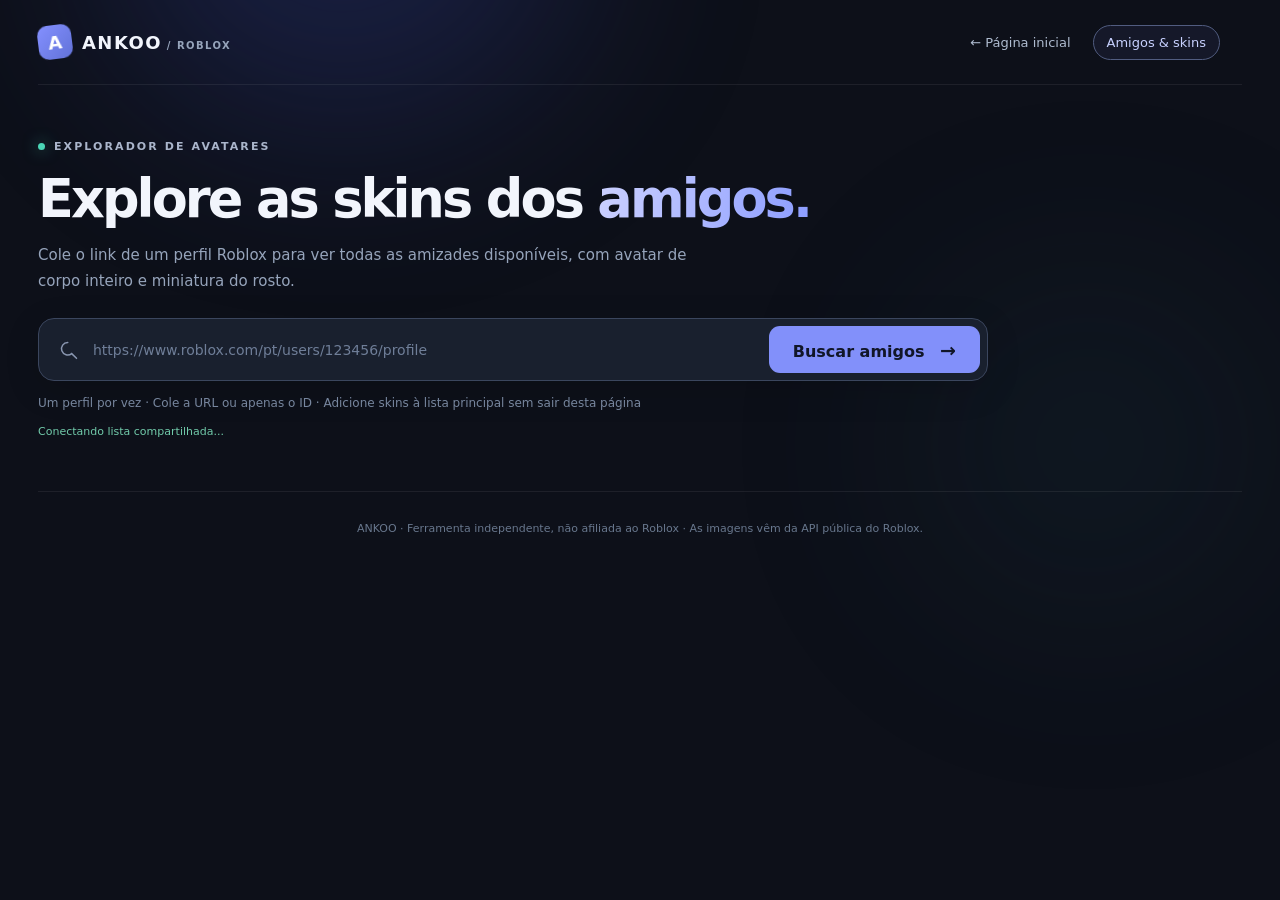
==== public/amigos/index.html @ 10106252 "Adiciona Ankoo v3 com amigos Roblox, KV e acesso de administrador" ====
<!doctype html>
<html lang="pt-BR">
<head>
  <meta charset="utf-8">
  <meta name="viewport" content="width=device-width, initial-scale=1">
  <meta name="theme-color" content="#0d1019">
  <title>Ankoo · Amigos do Roblox</title>
  <meta name="description" content="Veja as skins e miniaturas de até 1.000 amigos de um perfil público do Roblox.">
  <link rel="stylesheet" href="./style.css">
  <link rel="stylesheet" href="/admin.css">
  <script src="/admin.js" defer></script>
  <script src="./app.js" defer></script>
</head>
<body>
  <div class="ambient ambient-one" aria-hidden="true"></div>
  <div class="ambient ambient-two" aria-hidden="true"></div>
  <div class="page">
    <header class="site-header">
      <a class="brand" href="/" title="Voltar à página inicial"><span class="brand-icon">A</span><span>ANKOO<span class="brand-sub"> / ROBLOX</span></span></a>
      <nav><a class="header-link" href="/">← Página inicial</a><span class="current-page">Amigos & skins</span><span id="admin-anchor"></span></nav>
    </header>

    <main>
      <section class="hero">
        <div class="eyebrow"><span class="light"></span> EXPLORADOR DE AVATARES</div>
        <h1>Explore as skins dos <span>amigos.</span></h1>
        <p>Cole o link de um perfil Roblox para ver todas as amizades disponíveis, com avatar de corpo inteiro e miniatura do rosto.</p>
        <form id="search-form" class="search-form">
          <label class="visually-hidden" for="profile-url">URL do perfil Roblox</label>
          <div class="input-wrap"><svg viewBox="0 0 24 24" fill="none" aria-hidden="true"><path d="M10.5 3a7.5 7.5 0 1 0 4.7 13.34L21 22" stroke="currentColor" stroke-width="1.8" stroke-linecap="round"/></svg><input id="profile-url" type="text" spellcheck="false" autocomplete="off" placeholder="https://www.roblox.com/pt/users/123456/profile" required></div>
          <button type="submit" id="submit-button">Buscar amigos <span aria-hidden="true">→</span></button>
        </form>
        <p class="helper">Um perfil por vez · Cole a URL ou apenas o ID · Adicione skins à lista principal sem sair desta página</p><p id="storage-status" class="storage-status">Conectando lista compartilhada...</p>
      </section>

      <section id="results" class="results is-hidden" aria-live="polite">
        <div class="results-heading">
          <div class="profile-summary"><div id="source-avatar" class="source-avatar"><span>R</span></div><div><div class="results-overline">AMIZADES DE</div><h2 id="source-name">Carregando...</h2><a id="source-link" href="#" target="_blank" rel="noopener noreferrer">Abrir perfil original ↗</a><button id="source-add" class="source-add" type="button" disabled>+ Adicionar perfil à lista</button></div></div>
          <div class="stats"><div class="stat"><strong id="friends-count">0</strong><span>amigos encontrados</span></div><div class="stat"><strong id="pages-count">0</strong><span>páginas carregadas</span></div></div>
        </div>
        <div class="progress-wrap" id="progress-wrap"><div class="progress-track"><div id="progress-fill" class="progress-fill"></div></div><span id="progress-text">Buscando amizades...</span></div>
        <div class="toolbar"><label class="filter-wrap"><svg viewBox="0 0 24 24" fill="none" aria-hidden="true"><circle cx="11" cy="11" r="7" stroke="currentColor" stroke-width="1.7"/><path d="m16 16 5 5" stroke="currentColor" stroke-width="1.7" stroke-linecap="round"/></svg><input id="filter" type="search" placeholder="Buscar pelo nick, nome ou ID..." autocomplete="off"></label><div class="tools-right"><label for="size-select">Tamanho</label><select id="size-select"><option value="regular">Normal</option><option value="large">Grande</option><option value="compact">Compacto</option></select><span id="visible-count" class="visible-count"></span></div></div>
        <div id="gallery" class="gallery"></div>
        <div id="empty-filter" class="empty-filter is-hidden">Nenhum amigo corresponde a essa busca.</div>
      </section>
      <div id="notice" class="notice is-hidden" role="status"></div>
    </main>
    <footer>ANKOO · Ferramenta independente, não afiliada ao Roblox · As imagens vêm da API pública do Roblox.</footer>
  </div>
  <div id="toast" class="toast" role="status" aria-live="polite"></div>
</body>
</html>
---- public/amigos/style.css ----
:root{color-scheme:dark;--bg:#0d1019;--panel:#171c29;--panel-2:#1d2432;--border:#2a3444;--text:#f2f5fc;--muted:#96a4bb;--accent:#9aa7ff;--accent-2:#6b7cff;--green:#4bd6b6}
*{box-sizing:border-box}html{scroll-behavior:smooth}body{margin:0;background:var(--bg);color:var(--text);font-family:Inter,ui-sans-serif,system-ui,-apple-system,BlinkMacSystemFont,"Segoe UI",sans-serif;min-height:100vh}a{color:inherit;text-decoration:none}button,input,select{font:inherit}button{cursor:pointer}button:focus-visible,a:focus-visible,input:focus-visible,select:focus-visible{outline:2px solid var(--accent);outline-offset:3px}.is-hidden{display:none!important}.visually-hidden{position:absolute;width:1px;height:1px;margin:-1px;padding:0;overflow:hidden;clip:rect(0,0,0,0);white-space:nowrap;border:0}.ambient{position:fixed;z-index:-1;pointer-events:none;border-radius:50%;filter:blur(100px);opacity:.3}.ambient-one{width:480px;height:400px;background:#35429c;top:-270px;left:8%}.ambient-two{width:380px;height:370px;background:#204e5d;right:0;top:260px;opacity:.12}.page{max-width:1390px;margin:auto;padding:0 38px}.site-header{height:85px;display:flex;align-items:center;justify-content:space-between;gap:20px;border-bottom:1px solid #ffffff12}.brand{display:flex;align-items:center;gap:10px;font-size:18px;font-weight:860;letter-spacing:.08em}.brand-icon{display:grid;place-items:center;width:34px;height:34px;color:white;background:linear-gradient(135deg,#8490ff,#6272d8);border-radius:10px;transform:rotate(-7deg);letter-spacing:0}.brand-sub{font-size:10px;color:var(--muted);font-weight:700}.site-header nav{display:flex;align-items:center;gap:22px;font-size:13px}.header-link{color:#afbcd0;transition:color .2s}.header-link:hover{color:white}.current-page{border:1px solid #515c80;color:#c8d1ff;padding:9px 13px;border-radius:999px;background:#8088ff12}.hero{padding:55px 0 50px;max-width:960px}.eyebrow{font-size:11px;letter-spacing:.19em;color:#aab5cb;font-weight:800;display:flex;align-items:center;gap:9px}.light{width:7px;height:7px;background:var(--green);border-radius:100%;box-shadow:0 0 15px #4bd6b6aa}.hero h1{font-size:clamp(32px,4.1vw,54px);letter-spacing:-.055em;line-height:1.13;margin:16px 0 15px;font-weight:800}.hero h1 span{background:linear-gradient(100deg,#ccd1ff,#8c9dff);color:transparent;background-clip:text}.hero>p{color:var(--muted);line-height:1.7;font-size:15px;max-width:680px;margin:0 0 24px}.search-form{display:flex;gap:10px;background:#19202e;padding:7px;border:1px solid #3b465e;border-radius:16px;max-width:950px;box-shadow:0 9px 35px #0002}.input-wrap{display:flex;align-items:center;flex:1;min-width:0;gap:12px;padding:0 13px}.input-wrap svg{width:20px;height:20px;color:#8996b0;flex-shrink:0}.input-wrap input{background:none;border:0;outline:none;min-width:0;width:100%;color:var(--text);font-size:14px;height:47px}.input-wrap input::placeholder{color:#6f7e98}.search-form button{border:0;border-radius:11px;background:#8290fa;color:#111628;font-weight:800;padding:0 24px;white-space:nowrap;transition:background .2s,transform .2s}.search-form button:hover{background:#a6b0ff}.search-form button:active{transform:scale(.98)}.search-form button:disabled{opacity:.7;cursor:progress}.search-form button span{font-size:19px;margin-left:10px}.hero .helper{font-size:12px;color:#77869e;margin-top:12px;margin-bottom:0}.results{padding-bottom:75px}.results-heading{display:flex;align-items:center;justify-content:space-between;gap:20px;border-top:1px solid #ffffff18;padding-top:26px}.profile-summary{display:flex;gap:15px;align-items:center;min-width:0}.source-avatar{width:64px;height:64px;display:grid;place-items:center;border-radius:17px;overflow:hidden;border:1px solid #384153;background:#202a3a;flex-shrink:0}.source-avatar img{width:100%;height:100%;object-fit:cover}.source-avatar span{font-size:22px;font-weight:850;color:#8795bf}.results-overline{font-size:10px;letter-spacing:.16em;color:#8090a9;font-weight:800}.profile-summary h2{font-size:21px;letter-spacing:-.02em;margin:4px 0 2px;white-space:nowrap;overflow:hidden;text-overflow:ellipsis}.profile-summary a{font-size:12px;color:#a9b7ff}.profile-summary a:hover{text-decoration:underline}.stats{display:flex;gap:10px}.stat{background:#171d2a;border:1px solid #30394b;border-radius:13px;min-width:128px;padding:12px 16px;display:flex;flex-direction:column;gap:2px}.stat strong{font-size:25px;line-height:1.2;font-variant-numeric:tabular-nums}.stat span{font-size:11px;color:var(--muted)}.progress-wrap{margin:22px 0 24px;display:flex;align-items:center;gap:15px}.progress-track{width:180px;max-width:35vw;height:5px;border-radius:20px;background:#2d3547;overflow:hidden}.progress-fill{height:100%;width:0%;background:linear-gradient(90deg,#7281fa,#60debc);border-radius:inherit;transition:width .2s}.progress-wrap>span{color:#a4b1c5;font-size:12px}.toolbar{display:flex;align-items:center;justify-content:space-between;gap:18px;margin-bottom:19px}.filter-wrap{height:43px;min-width:0;max-width:425px;flex:1;display:flex;align-items:center;gap:9px;background:#171e2c;border:1px solid #303c50;border-radius:11px;padding:0 13px}.filter-wrap svg{width:18px;height:18px;flex:none;color:#8492a8}.filter-wrap input{width:100%;background:none;border:none;outline:none;color:var(--text);font-size:13px}.filter-wrap input::placeholder{color:#77849a}.tools-right{display:flex;align-items:center;gap:11px;white-space:nowrap}.tools-right label,.visible-count{font-size:12px;color:var(--muted)}.tools-right select{background:#171e2c;border:1px solid #333e53;color:#e2e6f1;border-radius:9px;padding:9px 12px}.visible-count{min-width:75px;text-align:right}.gallery{display:grid;grid-template-columns:repeat(auto-fill,minmax(189px,1fr));gap:17px}.friend-card{background:linear-gradient(165deg,#202839,#151b28);border:1px solid #303d52;border-radius:16px;overflow:hidden;min-width:0;transition:transform .18s ease,border-color .18s ease}.friend-card:hover{transform:translateY(-3px);border-color:#6975a4}.avatar-area{height:233px;background:radial-gradient(ellipse at 50% 70%,#3b4a69 0%,#253046 36%,#1a2233 75%);position:relative;overflow:hidden;display:flex;align-items:center;justify-content:center}.avatar-area::after{content:"";position:absolute;pointer-events:none;bottom:12px;left:20%;right:20%;height:14px;background:#0005;filter:blur(10px);border-radius:50%}.fullbody{position:relative;z-index:1;width:100%;height:100%;padding:5px 8px;object-fit:contain;filter:drop-shadow(0 5px 9px #0006);transition:transform .2s}.friend-card:hover .fullbody{transform:scale(1.045)}.headshot{position:absolute;z-index:2;right:10px;top:10px;background:#2b364d;border:2px solid #465470;border-radius:50%;width:51px;height:51px;object-fit:cover;box-shadow:0 3px 12px #0006}.avatar-placeholder{position:absolute;display:flex;align-items:center;justify-content:center;width:72px;height:72px;border-radius:50%;background:#ffffff10;color:#8492a5;font-size:26px;font-weight:800}.card-content{padding:14px 12px 12px}.card-display{font-size:13px;font-weight:780;line-height:1.4;white-space:nowrap;text-overflow:ellipsis;overflow:hidden}.card-username{font-size:11px;color:#97a8c1;white-space:nowrap;text-overflow:ellipsis;overflow:hidden;margin-top:1px}.card-buttons{display:grid;grid-template-columns:1fr 1fr;gap:7px;margin-top:13px}.card-buttons button,.card-buttons a{text-align:center;display:flex;align-items:center;justify-content:center;font-size:11px;line-height:1.25;font-weight:760;padding:10px 5px;border-radius:8px;transition:background .18s;min-width:0}.copy-button{background:#293347;color:#d6dff2;border:1px solid #3d4b61}.copy-button:hover{background:#36415b}.open-button{background:#8190fc;color:#151d34;border:1px solid #8190fc}.open-button:hover{background:#a6afff}.gallery.large{grid-template-columns:repeat(auto-fill,minmax(236px,1fr))}.gallery.large .avatar-area{height:292px}.gallery.compact{grid-template-columns:repeat(auto-fill,minmax(153px,1fr));gap:12px}.gallery.compact .avatar-area{height:175px}.gallery.compact .card-content{padding:10px}.gallery.compact .headshot{width:40px;height:40px}.gallery.compact .card-buttons{gap:5px}.gallery.compact .card-buttons a,.gallery.compact .card-buttons button{font-size:10px;padding:8px 3px}.notice{margin:8px 0 40px;border:1px solid #7f5967;background:#412734;color:#ffd2dc;border-radius:13px;padding:14px 17px;font-size:13px;line-height:1.6}.notice.info{border-color:#425778;background:#1a304c;color:#c7d9ff}.empty-filter{border:1px dashed #3d4860;padding:38px;text-align:center;color:var(--muted);border-radius:14px;font-size:14px}.toast{position:fixed;left:50%;bottom:24px;z-index:10;transform:translate(-50%,60px);opacity:0;pointer-events:none;background:#d1fbe6;color:#17352c;padding:11px 17px;border-radius:11px;box-shadow:0 10px 50px #0008;font-size:13px;font-weight:750;transition:transform .2s,opacity .2s}.toast.show{transform:translate(-50%,0);opacity:1}footer{font-size:11px;color:#68778d;padding:30px 0 35px;border-top:1px solid #ffffff12;text-align:center}@media(max-width:760px){.page{padding:0 18px}.site-header{height:70px}.brand-sub{display:none}.site-header nav{gap:11px}.site-header .current-page{display:none}.hero{padding:40px 0 34px}.hero h1{font-size:35px}.search-form{flex-direction:column}.input-wrap{min-height:45px}.search-form button{height:46px}.results-heading{align-items:flex-start;flex-direction:column}.stats{width:100%}.stat{flex:1}.toolbar{flex-wrap:wrap}.filter-wrap{min-width:100%;max-width:unset}.tools-right{width:100%;justify-content:flex-end}.gallery{grid-template-columns:repeat(auto-fill,minmax(155px,1fr));gap:12px}.avatar-area{height:199px}.gallery.large{grid-template-columns:repeat(auto-fill,minmax(190px,1fr))}.gallery.large .avatar-area{height:250px}.gallery.compact{grid-template-columns:repeat(auto-fill,minmax(132px,1fr))}.gallery.compact .avatar-area{height:159px}.card-content{padding:11px 9px}.card-buttons button,.card-buttons a{font-size:10px}.headshot{width:45px;height:45px}}@media(prefers-reduced-motion:reduce){*,*::before,*::after{scroll-behavior:auto!important;transition-duration:0s!important}}

.profile-summary>div:last-child{min-width:0}.profile-summary{max-width:100%;}.profile-summary h2{max-width:100%}

/* Integração com a lista compartilhada */
.card-buttons{grid-template-columns:repeat(2,minmax(0,1fr))}
.card-buttons .save-button{grid-column:1 / -1;background:#203e39;color:#8ff2d6;border:1px solid #336a5a}
.card-buttons .save-button:hover:not(:disabled){background:#295a50}
.card-buttons .save-button.is-saved{background:#263a38;color:#a1d5c7;border-color:#3a5952}
.card-buttons .save-button:disabled{cursor:default;opacity:.75}
.source-add{display:block;margin-top:9px;padding:7px 10px;border-radius:8px;border:1px solid #46796d;background:#21483f;color:#abffe0;font-weight:720;font-size:11px}
.source-add:disabled{opacity:.65;cursor:default}

.hero .storage-status{font-size:11px;color:#71caaa;margin-top:9px;margin-bottom:0}
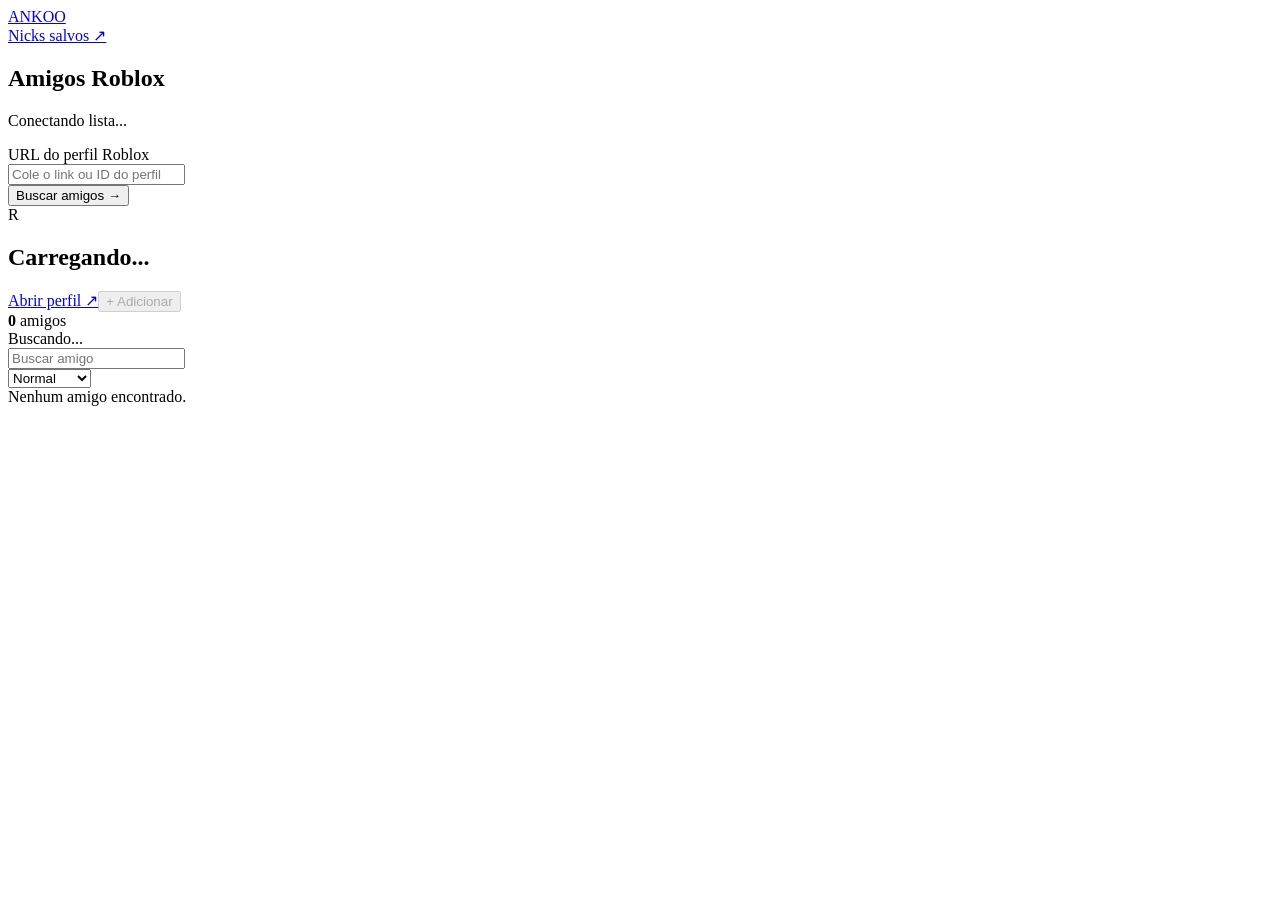
==== commit 50506b9d: "Ankoo v5: interface minimalista, avatares maiores e PIN de 4 dígitos" ====
--- a/public/amigos/index.html
+++ b/public/amigos/index.html
@@ -1,52 +1,11 @@
 <!doctype html>
-<html lang="pt-BR">
-<head>
-  <meta charset="utf-8">
-  <meta name="viewport" content="width=device-width, initial-scale=1">
-  <meta name="theme-color" content="#0d1019">
-  <title>Ankoo · Amigos do Roblox</title>
-  <meta name="description" content="Veja as skins e miniaturas de até 1.000 amigos de um perfil público do Roblox.">
-  <link rel="stylesheet" href="./style.css">
-  <link rel="stylesheet" href="/admin.css">
-  <script src="/admin.js" defer></script>
-  <script src="./app.js" defer></script>
-</head>
-<body>
-  <div class="ambient ambient-one" aria-hidden="true"></div>
-  <div class="ambient ambient-two" aria-hidden="true"></div>
-  <div class="page">
-    <header class="site-header">
-      <a class="brand" href="/" title="Voltar à página inicial"><span class="brand-icon">A</span><span>ANKOO<span class="brand-sub"> / ROBLOX</span></span></a>
-      <nav><a class="header-link" href="/">← Página inicial</a><span class="current-page">Amigos & skins</span><span id="admin-anchor"></span></nav>
-    </header>
-
-    <main>
-      <section class="hero">
-        <div class="eyebrow"><span class="light"></span> EXPLORADOR DE AVATARES</div>
-        <h1>Explore as skins dos <span>amigos.</span></h1>
-        <p>Cole o link de um perfil Roblox para ver todas as amizades disponíveis, com avatar de corpo inteiro e miniatura do rosto.</p>
-        <form id="search-form" class="search-form">
-          <label class="visually-hidden" for="profile-url">URL do perfil Roblox</label>
-          <div class="input-wrap"><svg viewBox="0 0 24 24" fill="none" aria-hidden="true"><path d="M10.5 3a7.5 7.5 0 1 0 4.7 13.34L21 22" stroke="currentColor" stroke-width="1.8" stroke-linecap="round"/></svg><input id="profile-url" type="text" spellcheck="false" autocomplete="off" placeholder="https://www.roblox.com/pt/users/123456/profile" required></div>
-          <button type="submit" id="submit-button">Buscar amigos <span aria-hidden="true">→</span></button>
-        </form>
-        <p class="helper">Um perfil por vez · Cole a URL ou apenas o ID · Adicione skins à lista principal sem sair desta página</p><p id="storage-status" class="storage-status">Conectando lista compartilhada...</p>
-      </section>
-
-      <section id="results" class="results is-hidden" aria-live="polite">
-        <div class="results-heading">
-          <div class="profile-summary"><div id="source-avatar" class="source-avatar"><span>R</span></div><div><div class="results-overline">AMIZADES DE</div><h2 id="source-name">Carregando...</h2><a id="source-link" href="#" target="_blank" rel="noopener noreferrer">Abrir perfil original ↗</a><button id="source-add" class="source-add" type="button" disabled>+ Adicionar perfil à lista</button></div></div>
-          <div class="stats"><div class="stat"><strong id="friends-count">0</strong><span>amigos encontrados</span></div><div class="stat"><strong id="pages-count">0</strong><span>páginas carregadas</span></div></div>
-        </div>
-        <div class="progress-wrap" id="progress-wrap"><div class="progress-track"><div id="progress-fill" class="progress-fill"></div></div><span id="progress-text">Buscando amizades...</span></div>
-        <div class="toolbar"><label class="filter-wrap"><svg viewBox="0 0 24 24" fill="none" aria-hidden="true"><circle cx="11" cy="11" r="7" stroke="currentColor" stroke-width="1.7"/><path d="m16 16 5 5" stroke="currentColor" stroke-width="1.7" stroke-linecap="round"/></svg><input id="filter" type="search" placeholder="Buscar pelo nick, nome ou ID..." autocomplete="off"></label><div class="tools-right"><label for="size-select">Tamanho</label><select id="size-select"><option value="regular">Normal</option><option value="large">Grande</option><option value="compact">Compacto</option></select><span id="visible-count" class="visible-count"></span></div></div>
-        <div id="gallery" class="gallery"></div>
-        <div id="empty-filter" class="empty-filter is-hidden">Nenhum amigo corresponde a essa busca.</div>
-      </section>
-      <div id="notice" class="notice is-hidden" role="status"></div>
-    </main>
-    <footer>ANKOO · Ferramenta independente, não afiliada ao Roblox · As imagens vêm da API pública do Roblox.</footer>
-  </div>
-  <div id="toast" class="toast" role="status" aria-live="polite"></div>
-</body>
-</html>+<html lang="pt-BR"><head><meta charset="utf-8"><meta name="viewport" content="width=device-width, initial-scale=1"><meta name="theme-color" content="#10131b"><title>ANKOO · Amigos Roblox</title>
+<link rel="stylesheet" href="/amigos/style.css"><link rel="stylesheet" href="/minimal.css"><link rel="stylesheet" href="/admin.css"><script src="/admin.js" defer></script><script src="/amigos/app.js" defer></script></head><body>
+<div class="page"><header class="site-header"><a class="brand" href="/">ANKOO</a><nav><a class="header-link" href="/">Nicks salvos ↗</a><span id="admin-anchor"></span></nav></header>
+<main class="simple-main"><section class="simple-top friend-top"><div><h1>Amigos Roblox</h1><p id="storage-status" class="storage-status">Conectando lista...</p></div></section>
+<form id="search-form" class="search-form"><label class="visually-hidden" for="profile-url">URL do perfil Roblox</label><div class="input-wrap"><input id="profile-url" type="text" spellcheck="false" autocomplete="off" placeholder="Cole o link ou ID do perfil" required></div><button type="submit" id="submit-button">Buscar amigos →</button></form>
+<section id="results" class="results is-hidden" aria-live="polite"><div class="results-heading"><div class="profile-summary"><div id="source-avatar" class="source-avatar"><span>R</span></div><div class="source-data"><h2 id="source-name">Carregando...</h2><div class="profile-actions"><a id="source-link" href="#" target="_blank" rel="noopener noreferrer">Abrir perfil ↗</a><button id="source-add" class="source-add" type="button" disabled>+ Adicionar</button></div></div></div><div class="friend-totals"><strong id="friends-count">0</strong> amigos<span id="pages-count" hidden>0</span></div></div>
+<div class="progress-wrap" id="progress-wrap"><div class="progress-track"><div id="progress-fill" class="progress-fill"></div></div><span id="progress-text">Buscando...</span></div>
+<div class="toolbar"><label class="filter-wrap"><input id="filter" type="search" placeholder="Buscar amigo" autocomplete="off"></label><div class="tools-right"><select id="size-select" aria-label="Tamanho dos cards"><option value="regular">Normal</option><option value="large">Grande</option><option value="compact">Compacto</option></select><span id="visible-count" class="visible-count" hidden></span></div></div>
+<div id="gallery" class="gallery"></div><div id="empty-filter" class="empty-filter is-hidden">Nenhum amigo encontrado.</div></section><div id="notice" class="notice is-hidden" role="status"></div></main></div><div id="toast" class="toast" role="status" aria-live="polite"></div>
+</body></html>
